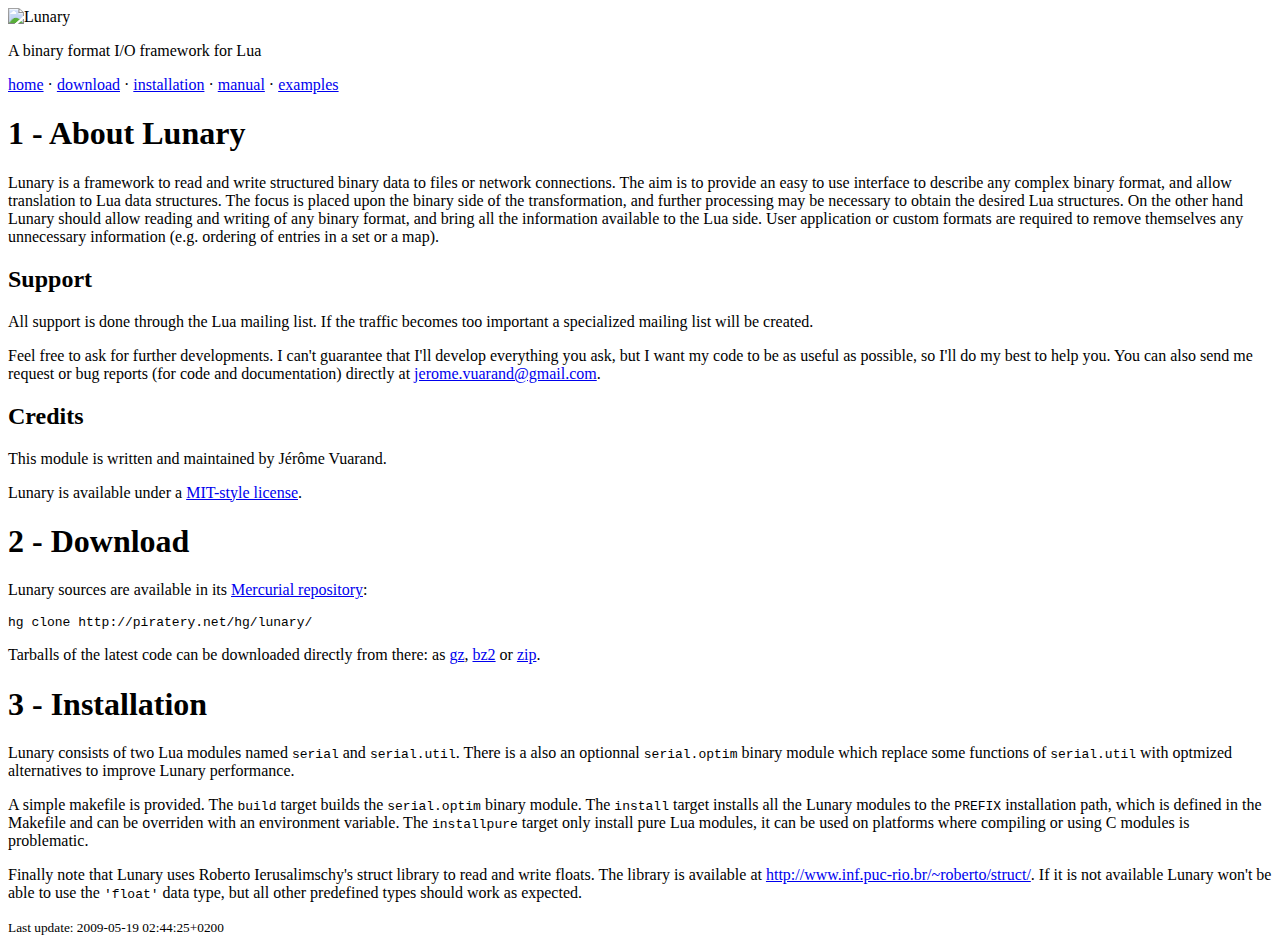
==== doc/index.html @ bd1ad579 "Fixed a typo. Remove reference to stream:skip. Added skeleton of serial.buffer and serial.filestream" ====
<?xml version="1.0" encoding="UTF-8"?>
<!DOCTYPE html PUBLIC "-//W3C//DTD XHTML 1.0 Strict//EN"
"http://www.w3.org/TR/xhtml1/DTD/xhtml1-strict.dtd">
<html xmlns="http://www.w3.org/1999/xhtml" xml:lang="en"
lang="en">
<head>
<title>Lunary</title>
<meta http-equiv="Content-Type" content="text/html; charset=UTF-8"/>
<link rel="stylesheet" href="doc.css" type="text/css"/>
</head>
<body>

<div class="chapter" id="header">
<img width="128" height="128" alt="Lunary" src="lunary.png"/>
<p>A binary format I/O framework for Lua</p>
<p class="bar">
<a href="index.html">home</a> &middot;
<a href="index.html#download">download</a> &middot;
<a href="index.html#installation">installation</a> &middot;
<a href="manual.html">manual</a> &middot;
<a href="examples.html">examples</a>
</p>
</div>

<div class="chapter">
<h1>1 - About Lunary</h1>

<p>Lunary is a framework to read and write structured binary data to files or network connections. The aim is to provide an easy to use interface to describe any complex binary format, and allow translation to Lua data structures. The focus is placed upon the binary side of the transformation, and further processing may be necessary to obtain the desired Lua structures. On the other hand Lunary should allow reading and writing of any binary format, and bring all the information available to the Lua side. User application or custom formats are required to remove themselves any unnecessary information (e.g. ordering of entries in a set or a map).</p>

<h2>Support</h2>

<p>All support is done through the Lua mailing list. If the traffic becomes too important a specialized mailing list will be created.</p>

<p>Feel free to ask for further developments. I can't guarantee that I'll develop everything you ask, but I want my code to be as useful as possible, so I'll do my best to help you. You can also send me request or bug reports (for code and documentation) directly at <a href="mailto:jerome.vuarand@gmail.com">jerome.vuarand@gmail.com</a>.</p>

<h2>Credits</h2>

<p>This module is written and maintained by Jérôme Vuarand.</p>

<p>Lunary is available under a <a href="LICENSE.txt">MIT-style license</a>.</p>

</div>

<div class="chapter">
<h1>2 - <a name="download">Download</a></h1>

<p>Lunary sources are available in its <a href="http://piratery.net/hg/lunary/">Mercurial repository</a>:</p>

<pre><code>hg clone http://piratery.net/hg/lunary/
</code></pre>

<p>Tarballs of the latest code can be downloaded directly from there: as <a href="http://piratery.net/hg/lunary/archive/tip.tar.gz">gz</a>, <a href="http://piratery.net/hg/lunary/archive/tip.tar.bz2">bz2</a> or <a href="http://piratery.net/hg/lunary/archive/tip.zip">zip</a>.</p>

</div>

<div class="chapter">
<h1>3 - <a name="installation">Installation</a></h1>

<p>Lunary consists of two Lua modules named <code>serial</code> and <code>serial.util</code>. There is a also an optionnal <code>serial.optim</code> binary module which replace some functions of <code>serial.util</code> with optmized alternatives to improve Lunary performance.</p>

<p>A simple makefile is provided. The <code>build</code> target builds the <code>serial.optim</code> binary module. The <code>install</code> target installs all the Lunary modules to the <code>PREFIX</code> installation path, which is defined in the Makefile and can be overriden with an environment variable. The <code>installpure</code> target only install pure Lua modules, it can be used on platforms where compiling or using C modules is problematic.</p>

<p>Finally note that Lunary uses Roberto Ierusalimschy's struct library to read and write floats. The library is available at <a href="http://www.inf.puc-rio.br/~roberto/struct/">http://www.inf.puc-rio.br/~roberto/struct/</a>. If it is not available Lunary won't be able to use the <code>'float'</code> data type, but all other predefined types should work as expected.</p>
</div>

<div class="chapter" id="footer">
<small>Last update: 2009-05-19 02:44:25+0200</small>
</div>

</body>
</html>
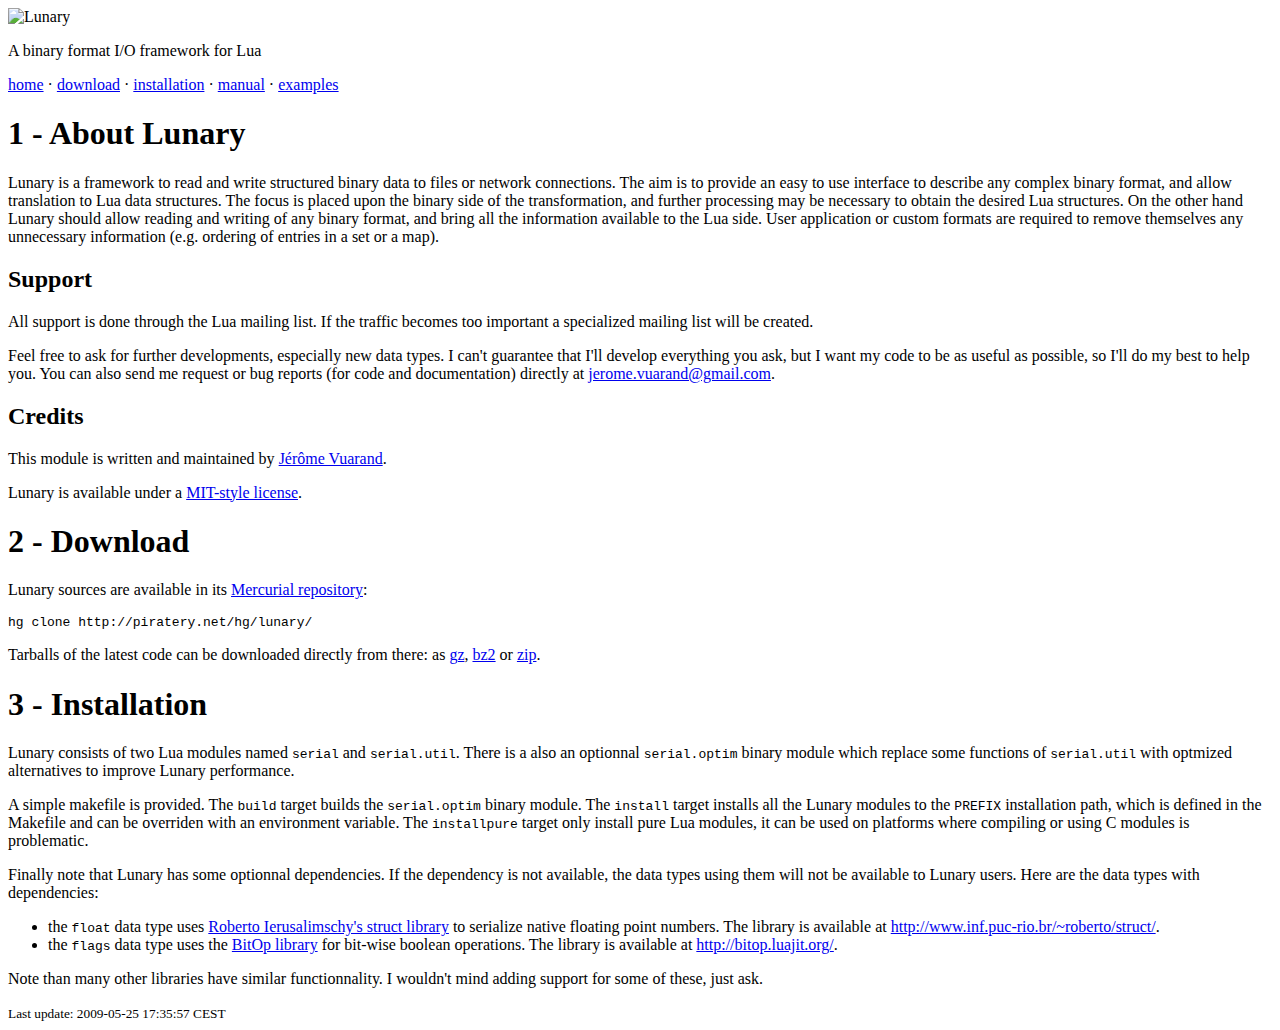
==== commit e3d8570b: "Small improvements in the doc index." ====
--- a/doc/index.html
+++ b/doc/index.html
@@ -1,72 +1,79 @@
-<?xml version="1.0" encoding="UTF-8"?>
-<!DOCTYPE html PUBLIC "-//W3C//DTD XHTML 1.0 Strict//EN"
-"http://www.w3.org/TR/xhtml1/DTD/xhtml1-strict.dtd">
-<html xmlns="http://www.w3.org/1999/xhtml" xml:lang="en"
-lang="en">
-<head>
-<title>Lunary</title>
-<meta http-equiv="Content-Type" content="text/html; charset=UTF-8"/>
-<link rel="stylesheet" href="doc.css" type="text/css"/>
-</head>
-<body>
-
-<div class="chapter" id="header">
-<img width="128" height="128" alt="Lunary" src="lunary.png"/>
-<p>A binary format I/O framework for Lua</p>
-<p class="bar">
-<a href="index.html">home</a> &middot;
-<a href="index.html#download">download</a> &middot;
-<a href="index.html#installation">installation</a> &middot;
-<a href="manual.html">manual</a> &middot;
-<a href="examples.html">examples</a>
-</p>
-</div>
-
-<div class="chapter">
-<h1>1 - About Lunary</h1>
-
-<p>Lunary is a framework to read and write structured binary data to files or network connections. The aim is to provide an easy to use interface to describe any complex binary format, and allow translation to Lua data structures. The focus is placed upon the binary side of the transformation, and further processing may be necessary to obtain the desired Lua structures. On the other hand Lunary should allow reading and writing of any binary format, and bring all the information available to the Lua side. User application or custom formats are required to remove themselves any unnecessary information (e.g. ordering of entries in a set or a map).</p>
-
-<h2>Support</h2>
-
-<p>All support is done through the Lua mailing list. If the traffic becomes too important a specialized mailing list will be created.</p>
-
-<p>Feel free to ask for further developments. I can't guarantee that I'll develop everything you ask, but I want my code to be as useful as possible, so I'll do my best to help you. You can also send me request or bug reports (for code and documentation) directly at <a href="mailto:jerome.vuarand@gmail.com">jerome.vuarand@gmail.com</a>.</p>
-
-<h2>Credits</h2>
-
-<p>This module is written and maintained by Jérôme Vuarand.</p>
-
-<p>Lunary is available under a <a href="LICENSE.txt">MIT-style license</a>.</p>
-
-</div>
-
-<div class="chapter">
-<h1>2 - <a name="download">Download</a></h1>
-
-<p>Lunary sources are available in its <a href="http://piratery.net/hg/lunary/">Mercurial repository</a>:</p>
-
-<pre><code>hg clone http://piratery.net/hg/lunary/
-</code></pre>
-
-<p>Tarballs of the latest code can be downloaded directly from there: as <a href="http://piratery.net/hg/lunary/archive/tip.tar.gz">gz</a>, <a href="http://piratery.net/hg/lunary/archive/tip.tar.bz2">bz2</a> or <a href="http://piratery.net/hg/lunary/archive/tip.zip">zip</a>.</p>
-
-</div>
-
-<div class="chapter">
-<h1>3 - <a name="installation">Installation</a></h1>
-
-<p>Lunary consists of two Lua modules named <code>serial</code> and <code>serial.util</code>. There is a also an optionnal <code>serial.optim</code> binary module which replace some functions of <code>serial.util</code> with optmized alternatives to improve Lunary performance.</p>
-
-<p>A simple makefile is provided. The <code>build</code> target builds the <code>serial.optim</code> binary module. The <code>install</code> target installs all the Lunary modules to the <code>PREFIX</code> installation path, which is defined in the Makefile and can be overriden with an environment variable. The <code>installpure</code> target only install pure Lua modules, it can be used on platforms where compiling or using C modules is problematic.</p>
-
-<p>Finally note that Lunary uses Roberto Ierusalimschy's struct library to read and write floats. The library is available at <a href="http://www.inf.puc-rio.br/~roberto/struct/">http://www.inf.puc-rio.br/~roberto/struct/</a>. If it is not available Lunary won't be able to use the <code>'float'</code> data type, but all other predefined types should work as expected.</p>
-</div>
-
-<div class="chapter" id="footer">
-<small>Last update: 2009-05-19 02:44:25+0200</small>
-</div>
-
-</body>
-</html>
-
+<?xml version="1.0" encoding="UTF-8"?>
+<!DOCTYPE html PUBLIC "-//W3C//DTD XHTML 1.0 Strict//EN"
+"http://www.w3.org/TR/xhtml1/DTD/xhtml1-strict.dtd">
+<html xmlns="http://www.w3.org/1999/xhtml" xml:lang="en"
+lang="en">
+<head>
+<title>Lunary</title>
+<meta http-equiv="Content-Type" content="text/html; charset=UTF-8"/>
+<link rel="stylesheet" href="doc.css" type="text/css"/>
+</head>
+<body>
+
+<div class="chapter" id="header">
+<img width="128" height="128" alt="Lunary" src="lunary.png"/>
+<p>A binary format I/O framework for Lua</p>
+<p class="bar">
+<a href="index.html">home</a> &middot;
+<a href="index.html#download">download</a> &middot;
+<a href="index.html#installation">installation</a> &middot;
+<a href="manual.html">manual</a> &middot;
+<a href="examples.html">examples</a>
+</p>
+</div>
+
+<div class="chapter">
+<h1>1 - About Lunary</h1>
+
+<p>Lunary is a framework to read and write structured binary data to files or network connections. The aim is to provide an easy to use interface to describe any complex binary format, and allow translation to Lua data structures. The focus is placed upon the binary side of the transformation, and further processing may be necessary to obtain the desired Lua structures. On the other hand Lunary should allow reading and writing of any binary format, and bring all the information available to the Lua side. User application or custom formats are required to remove themselves any unnecessary information (e.g. ordering of entries in a set or a map).</p>
+
+<h2>Support</h2>
+
+<p>All support is done through the Lua mailing list. If the traffic becomes too important a specialized mailing list will be created.</p>
+
+<p>Feel free to ask for further developments, especially new data types. I can't guarantee that I'll develop everything you ask, but I want my code to be as useful as possible, so I'll do my best to help you. You can also send me request or bug reports (for code and documentation) directly at <a href="mailto:jerome.vuarand@gmail.com">jerome.vuarand@gmail.com</a>.</p>
+
+<h2>Credits</h2>
+
+<p>This module is written and maintained by <a href="mailto:jerome.vuarand@gmail.com">Jérôme Vuarand</a>.</p>
+
+<p>Lunary is available under a <a href="LICENSE.txt">MIT-style license</a>.</p>
+
+</div>
+
+<div class="chapter">
+<h1>2 - <a name="download">Download</a></h1>
+
+<p>Lunary sources are available in its <a href="http://piratery.net/hg/lunary/">Mercurial repository</a>:</p>
+
+<pre><code>hg clone http://piratery.net/hg/lunary/
+</code></pre>
+
+<p>Tarballs of the latest code can be downloaded directly from there: as <a href="http://piratery.net/hg/lunary/archive/tip.tar.gz">gz</a>, <a href="http://piratery.net/hg/lunary/archive/tip.tar.bz2">bz2</a> or <a href="http://piratery.net/hg/lunary/archive/tip.zip">zip</a>.</p>
+
+</div>
+
+<div class="chapter">
+<h1>3 - <a name="installation">Installation</a></h1>
+
+<p>Lunary consists of two Lua modules named <code>serial</code> and <code>serial.util</code>. There is a also an optionnal <code>serial.optim</code> binary module which replace some functions of <code>serial.util</code> with optmized alternatives to improve Lunary performance.</p>
+
+<p>A simple makefile is provided. The <code>build</code> target builds the <code>serial.optim</code> binary module. The <code>install</code> target installs all the Lunary modules to the <code>PREFIX</code> installation path, which is defined in the Makefile and can be overriden with an environment variable. The <code>installpure</code> target only install pure Lua modules, it can be used on platforms where compiling or using C modules is problematic.</p>
+
+<p>Finally note that Lunary has some optionnal dependencies. If the dependency is not available, the data types using them will not be available to Lunary users. Here are the data types with dependencies:</p>
+
+<ul>
+    <li>the <code>float</code> data type uses <a href="http://www.inf.puc-rio.br/~roberto/struct/">Roberto Ierusalimschy's struct library</a> to serialize native floating point numbers. The library is available at <a href="http://www.inf.puc-rio.br/~roberto/struct/">http://www.inf.puc-rio.br/~roberto/struct/</a>.</li>
+    <li>the <code>flags</code> data type uses the <a href="http://bitop.luajit.org/">BitOp library</a> for bit-wise boolean operations. The library is available at <a href="http://bitop.luajit.org/">http://bitop.luajit.org/</a>.</li>
+</ul>
+
+<p>Note than many other libraries have similar functionnality. I wouldn't mind adding support for some of these, just ask.</p>
+</div>
+
+<div class="chapter" id="footer">
+<small>Last update: 2009-05-25 17:35:57 CEST</small>
+</div>
+
+</body>
+</html>
+
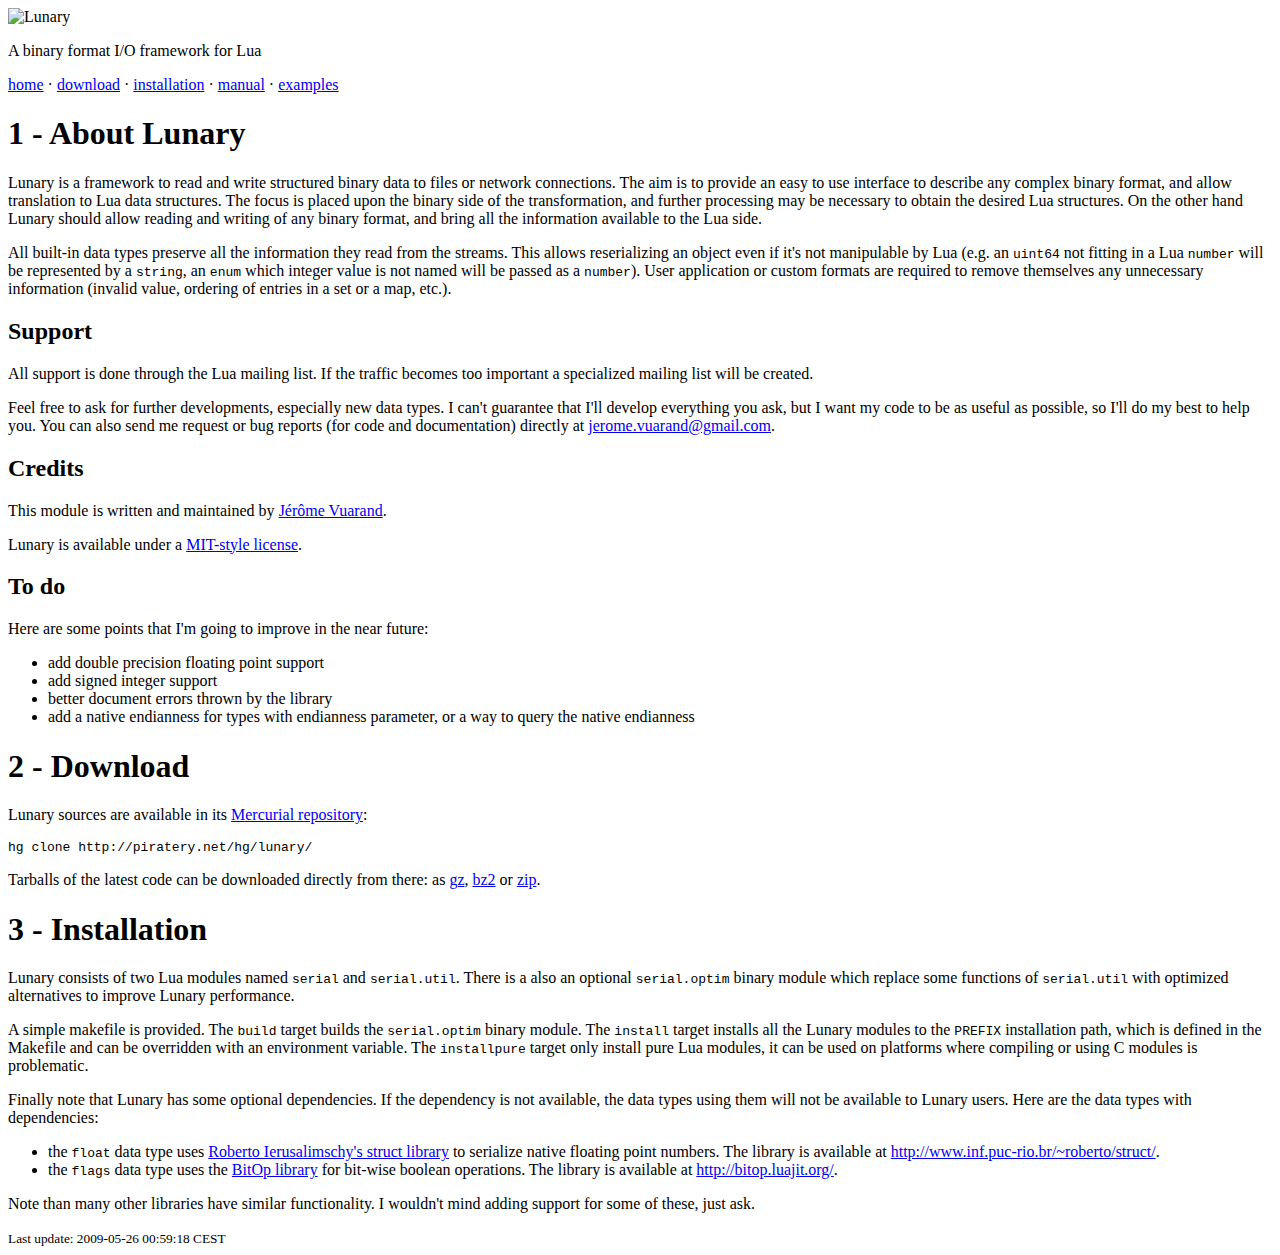
==== commit 7cbb6d17: "Regenerated doc." ====
--- a/doc/index.html
+++ b/doc/index.html
@@ -25,7 +25,9 @@
 <div class="chapter">
 <h1>1 - About Lunary</h1>
 
-<p>Lunary is a framework to read and write structured binary data to files or network connections. The aim is to provide an easy to use interface to describe any complex binary format, and allow translation to Lua data structures. The focus is placed upon the binary side of the transformation, and further processing may be necessary to obtain the desired Lua structures. On the other hand Lunary should allow reading and writing of any binary format, and bring all the information available to the Lua side. User application or custom formats are required to remove themselves any unnecessary information (e.g. ordering of entries in a set or a map).</p>
+<p>Lunary is a framework to read and write structured binary data to files or network connections. The aim is to provide an easy to use interface to describe any complex binary format, and allow translation to Lua data structures. The focus is placed upon the binary side of the transformation, and further processing may be necessary to obtain the desired Lua structures. On the other hand Lunary should allow reading and writing of any binary format, and bring all the information available to the Lua side.</p>
+
+<p>All built-in data types preserve all the information they read from the streams. This allows reserializing an object even if it's not manipulable by Lua (e.g. an <code>uint64</code> not fitting in a Lua <code>number</code> will be represented by a <code>string</code>, an <code>enum</code> which integer value is not named will be passed as a <code>number</code>). User application or custom formats are required to remove themselves any unnecessary information (invalid value, ordering of entries in a set or a map, etc.).</p>
 
 <h2>Support</h2>
 
@@ -38,6 +40,18 @@
 <p>This module is written and maintained by <a href="mailto:jerome.vuarand@gmail.com">Jérôme Vuarand</a>.</p>
 
 <p>Lunary is available under a <a href="LICENSE.txt">MIT-style license</a>.</p>
+
+<h2>To do</h2>
+
+<p>Here are some points that I'm going to improve in the near future:</p>
+
+<ul>
+    <li>add double precision floating point support</li>
+    <li>add signed integer support</li>
+    <li>better document errors thrown by the library</li>
+    <li>add a native endianness for types with endianness parameter, or a way to query the native endianness</li>
+</ul>
+
 
 </div>
 
@@ -56,22 +70,22 @@
 <div class="chapter">
 <h1>3 - <a name="installation">Installation</a></h1>
 
-<p>Lunary consists of two Lua modules named <code>serial</code> and <code>serial.util</code>. There is a also an optionnal <code>serial.optim</code> binary module which replace some functions of <code>serial.util</code> with optmized alternatives to improve Lunary performance.</p>
+<p>Lunary consists of two Lua modules named <code>serial</code> and <code>serial.util</code>. There is a also an optional <code>serial.optim</code> binary module which replace some functions of <code>serial.util</code> with optimized alternatives to improve Lunary performance.</p>
 
-<p>A simple makefile is provided. The <code>build</code> target builds the <code>serial.optim</code> binary module. The <code>install</code> target installs all the Lunary modules to the <code>PREFIX</code> installation path, which is defined in the Makefile and can be overriden with an environment variable. The <code>installpure</code> target only install pure Lua modules, it can be used on platforms where compiling or using C modules is problematic.</p>
+<p>A simple makefile is provided. The <code>build</code> target builds the <code>serial.optim</code> binary module. The <code>install</code> target installs all the Lunary modules to the <code>PREFIX</code> installation path, which is defined in the Makefile and can be overridden with an environment variable. The <code>installpure</code> target only install pure Lua modules, it can be used on platforms where compiling or using C modules is problematic.</p>
 
-<p>Finally note that Lunary has some optionnal dependencies. If the dependency is not available, the data types using them will not be available to Lunary users. Here are the data types with dependencies:</p>
+<p>Finally note that Lunary has some optional dependencies. If the dependency is not available, the data types using them will not be available to Lunary users. Here are the data types with dependencies:</p>
 
 <ul>
     <li>the <code>float</code> data type uses <a href="http://www.inf.puc-rio.br/~roberto/struct/">Roberto Ierusalimschy's struct library</a> to serialize native floating point numbers. The library is available at <a href="http://www.inf.puc-rio.br/~roberto/struct/">http://www.inf.puc-rio.br/~roberto/struct/</a>.</li>
     <li>the <code>flags</code> data type uses the <a href="http://bitop.luajit.org/">BitOp library</a> for bit-wise boolean operations. The library is available at <a href="http://bitop.luajit.org/">http://bitop.luajit.org/</a>.</li>
 </ul>
 
-<p>Note than many other libraries have similar functionnality. I wouldn't mind adding support for some of these, just ask.</p>
+<p>Note than many other libraries have similar functionality. I wouldn't mind adding support for some of these, just ask.</p>
 </div>
 
 <div class="chapter" id="footer">
-<small>Last update: 2009-05-25 17:35:57 CEST</small>
+<small>Last update: 2009-05-26 00:59:18 CEST</small>
 </div>
 
 </body>
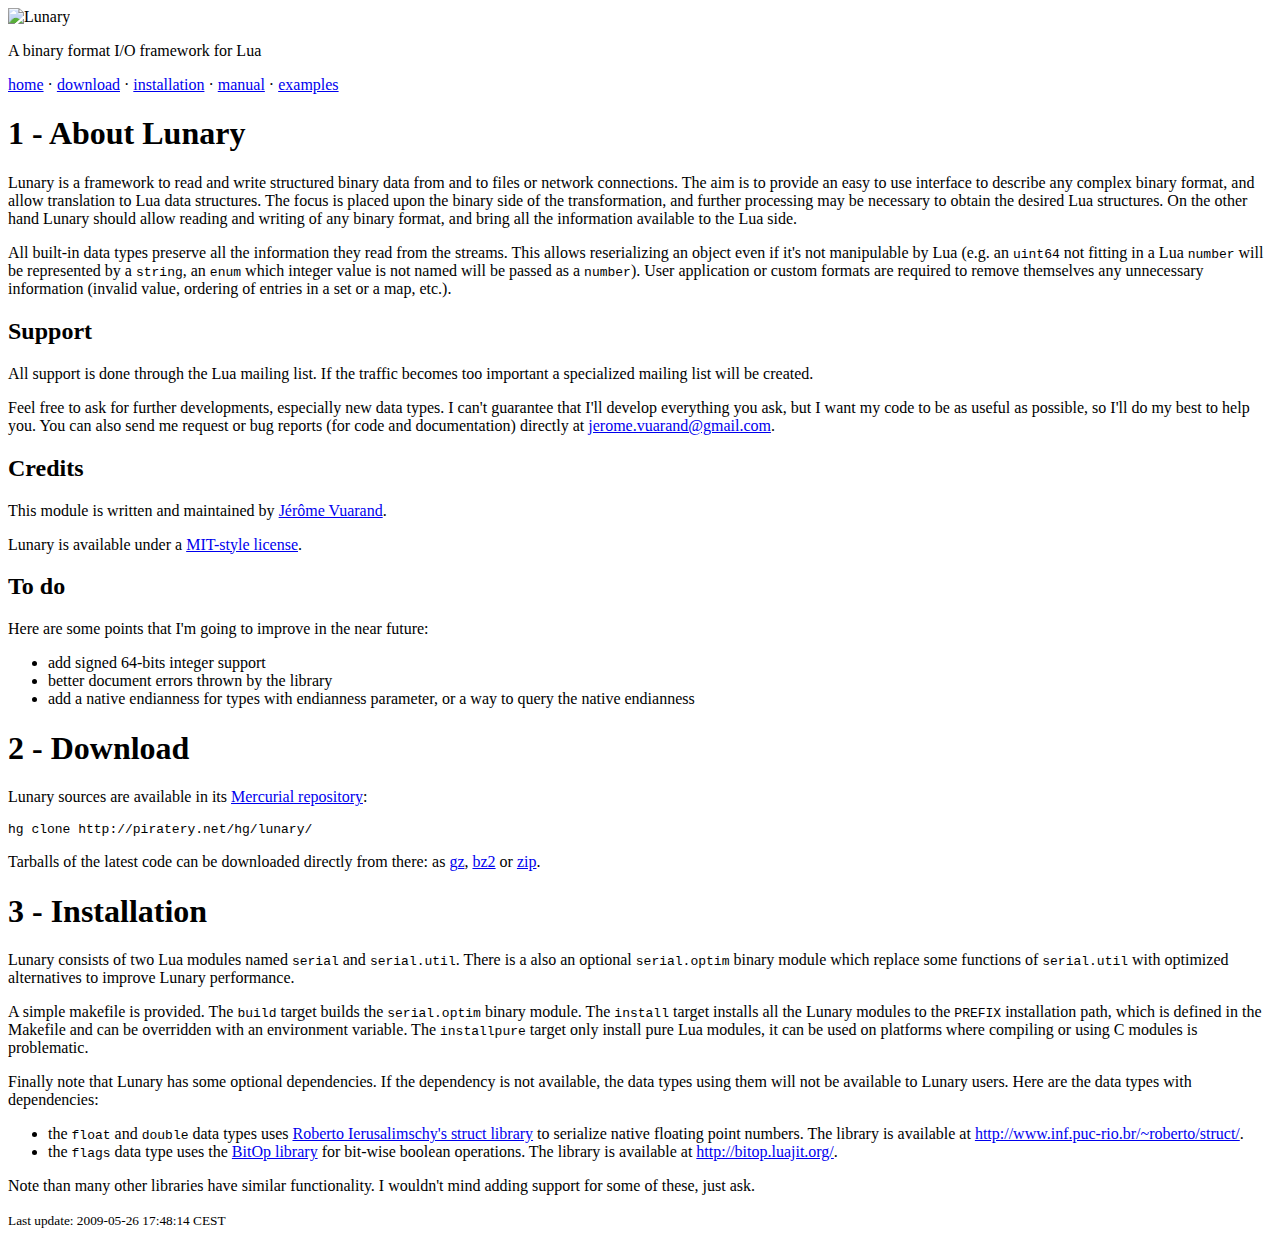
==== commit c08a1a12: "Minor doc enhancement." ====
--- a/doc/index.html
+++ b/doc/index.html
@@ -25,7 +25,7 @@
 <div class="chapter">
 <h1>1 - About Lunary</h1>
 
-<p>Lunary is a framework to read and write structured binary data to files or network connections. The aim is to provide an easy to use interface to describe any complex binary format, and allow translation to Lua data structures. The focus is placed upon the binary side of the transformation, and further processing may be necessary to obtain the desired Lua structures. On the other hand Lunary should allow reading and writing of any binary format, and bring all the information available to the Lua side.</p>
+<p>Lunary is a framework to read and write structured binary data from and to files or network connections. The aim is to provide an easy to use interface to describe any complex binary format, and allow translation to Lua data structures. The focus is placed upon the binary side of the transformation, and further processing may be necessary to obtain the desired Lua structures. On the other hand Lunary should allow reading and writing of any binary format, and bring all the information available to the Lua side.</p>
 
 <p>All built-in data types preserve all the information they read from the streams. This allows reserializing an object even if it's not manipulable by Lua (e.g. an <code>uint64</code> not fitting in a Lua <code>number</code> will be represented by a <code>string</code>, an <code>enum</code> which integer value is not named will be passed as a <code>number</code>). User application or custom formats are required to remove themselves any unnecessary information (invalid value, ordering of entries in a set or a map, etc.).</p>
 
@@ -46,8 +46,7 @@
 <p>Here are some points that I'm going to improve in the near future:</p>
 
 <ul>
-    <li>add double precision floating point support</li>
-    <li>add signed integer support</li>
+    <li>add signed 64-bits integer support</li>
     <li>better document errors thrown by the library</li>
     <li>add a native endianness for types with endianness parameter, or a way to query the native endianness</li>
 </ul>
@@ -77,7 +76,7 @@
 <p>Finally note that Lunary has some optional dependencies. If the dependency is not available, the data types using them will not be available to Lunary users. Here are the data types with dependencies:</p>
 
 <ul>
-    <li>the <code>float</code> data type uses <a href="http://www.inf.puc-rio.br/~roberto/struct/">Roberto Ierusalimschy's struct library</a> to serialize native floating point numbers. The library is available at <a href="http://www.inf.puc-rio.br/~roberto/struct/">http://www.inf.puc-rio.br/~roberto/struct/</a>.</li>
+    <li>the <code>float</code> and <code>double</code> data types uses <a href="http://www.inf.puc-rio.br/~roberto/struct/">Roberto Ierusalimschy's struct library</a> to serialize native floating point numbers. The library is available at <a href="http://www.inf.puc-rio.br/~roberto/struct/">http://www.inf.puc-rio.br/~roberto/struct/</a>.</li>
     <li>the <code>flags</code> data type uses the <a href="http://bitop.luajit.org/">BitOp library</a> for bit-wise boolean operations. The library is available at <a href="http://bitop.luajit.org/">http://bitop.luajit.org/</a>.</li>
 </ul>
 
@@ -85,7 +84,7 @@
 </div>
 
 <div class="chapter" id="footer">
-<small>Last update: 2009-05-26 00:59:18 CEST</small>
+<small>Last update: 2009-05-26 17:48:14 CEST</small>
 </div>
 
 </body>
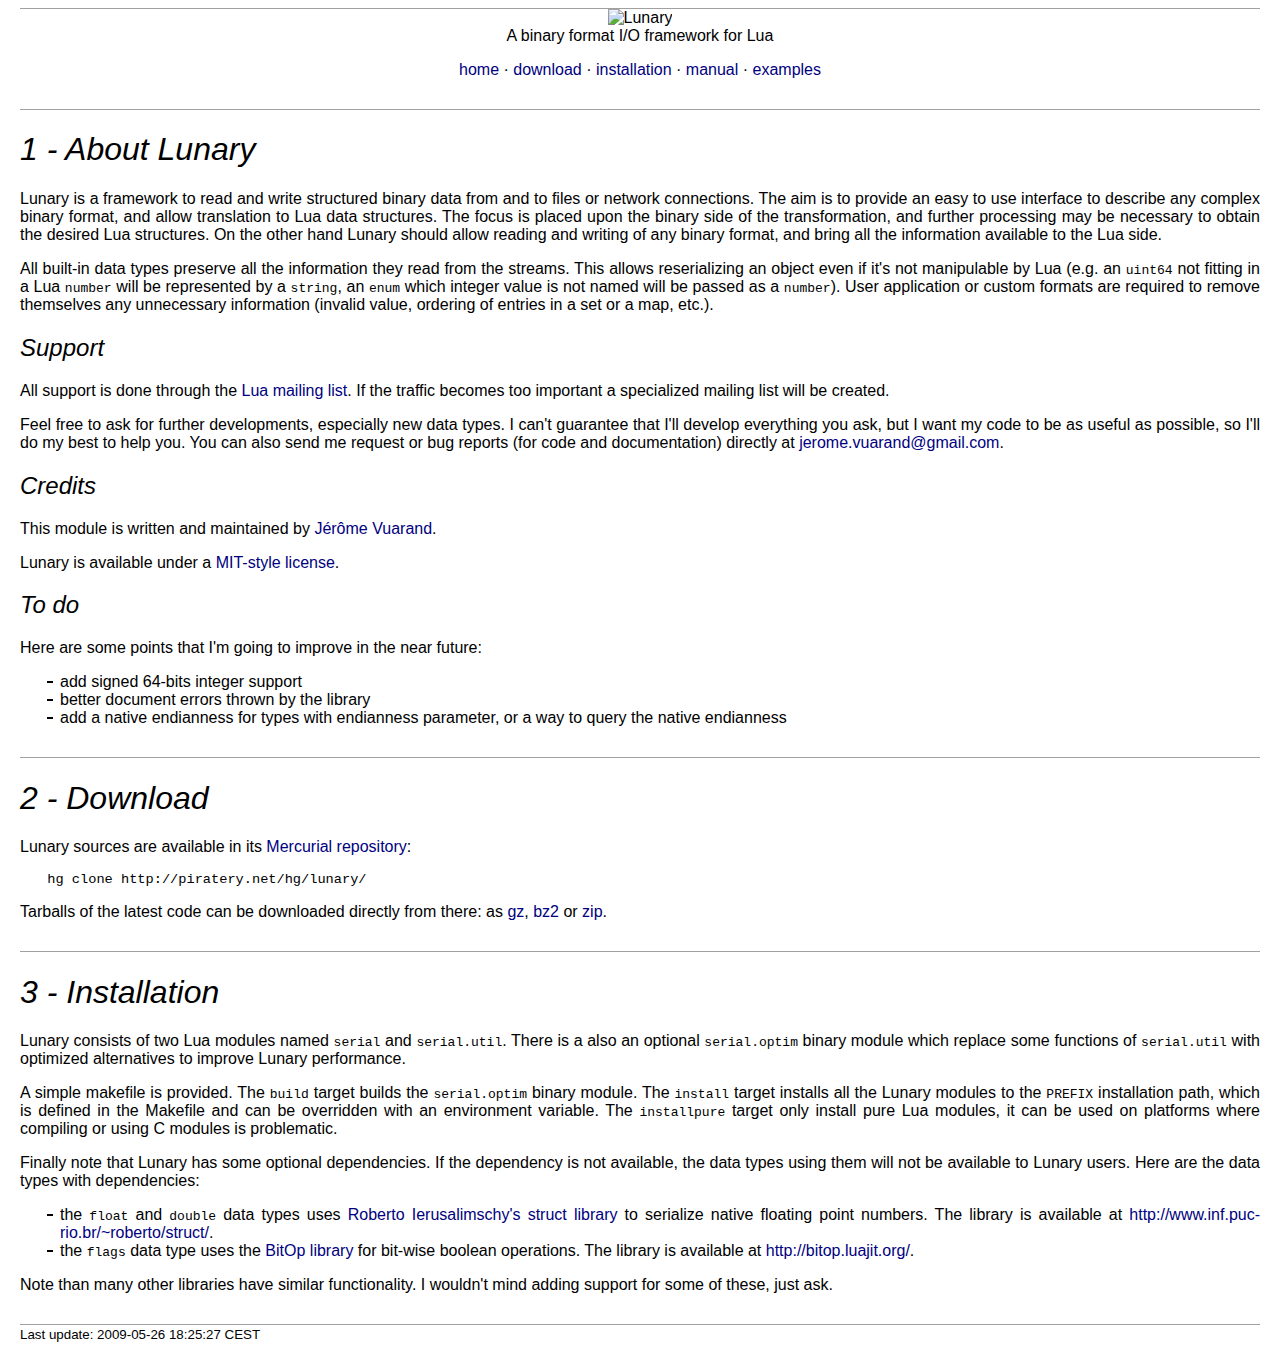
==== commit 1cc4c459: "Added a link to the Lua list web page." ====
--- a/doc/index.html
+++ b/doc/index.html
@@ -31,7 +31,7 @@
 
 <h2>Support</h2>
 
-<p>All support is done through the Lua mailing list. If the traffic becomes too important a specialized mailing list will be created.</p>
+<p>All support is done through the <a href="http://www.lua.org/lua-l.html">Lua mailing list</a>. If the traffic becomes too important a specialized mailing list will be created.</p>
 
 <p>Feel free to ask for further developments, especially new data types. I can't guarantee that I'll develop everything you ask, but I want my code to be as useful as possible, so I'll do my best to help you. You can also send me request or bug reports (for code and documentation) directly at <a href="mailto:jerome.vuarand@gmail.com">jerome.vuarand@gmail.com</a>.</p>
 
@@ -84,7 +84,7 @@
 </div>
 
 <div class="chapter" id="footer">
-<small>Last update: 2009-05-26 17:48:14 CEST</small>
+<small>Last update: 2009-05-26 18:25:27 CEST</small>
 </div>
 
 </body>
--- a/doc/doc.css
+++ b/doc/doc.css
@@ -0,0 +1,77 @@
+body {
+	color: #000000 ;
+	background-color: #FFFFFF ;
+	font-family: sans-serif ;
+	text-align: justify ;
+	margin-right: 20px ;
+	margin-left: 20px ;
+}
+
+h1, h2, h3, h4 {
+	font-weight: normal ;
+	font-style: italic ;
+}
+
+a:link {
+	color: #000080 ;
+	background-color: inherit ;
+	text-decoration: none ;
+}
+
+a:visited {
+	background-color: inherit ;
+	text-decoration: none ;
+}
+
+a:link:hover, a:visited:hover {
+	color: #000080 ;
+	background-color: #E0E0FF ;
+}
+
+a:link:active, a:visited:active {
+	color: #FF0000 ;
+}
+
+hr {
+	border: 0 ;
+	height: 1px ;
+	color: #a0a0a0 ;
+	background-color: #a0a0a0 ;
+}
+
+div.chapter, div.section, div.function {
+	border-top: solid 1px #a0a0a0;
+}
+div.chapter {
+	margin-bottom: 30px;
+}
+
+/*div.section { border-top: solid 1px #c0c0c0; }*/
+/*div.function { border-top: solid 1px #e0e0e0; }*/
+
+div.section, div.function {
+	margin-top: 15px;
+}
+	
+div#footer { margin-bottom: 8px }
+
+div#header { text-align:center }
+div#header p { margin-top:0px; font-family: "Verdana", sans-serif; font-size:1.0em }
+
+
+h3 code {
+	font-family: inherit ;
+}
+
+pre {
+	margin-left:2em;
+}
+
+pre {
+	font-size: 105% ;
+}
+
+ul li {
+	list-style-image: url(bullet.png) ;
+}
+
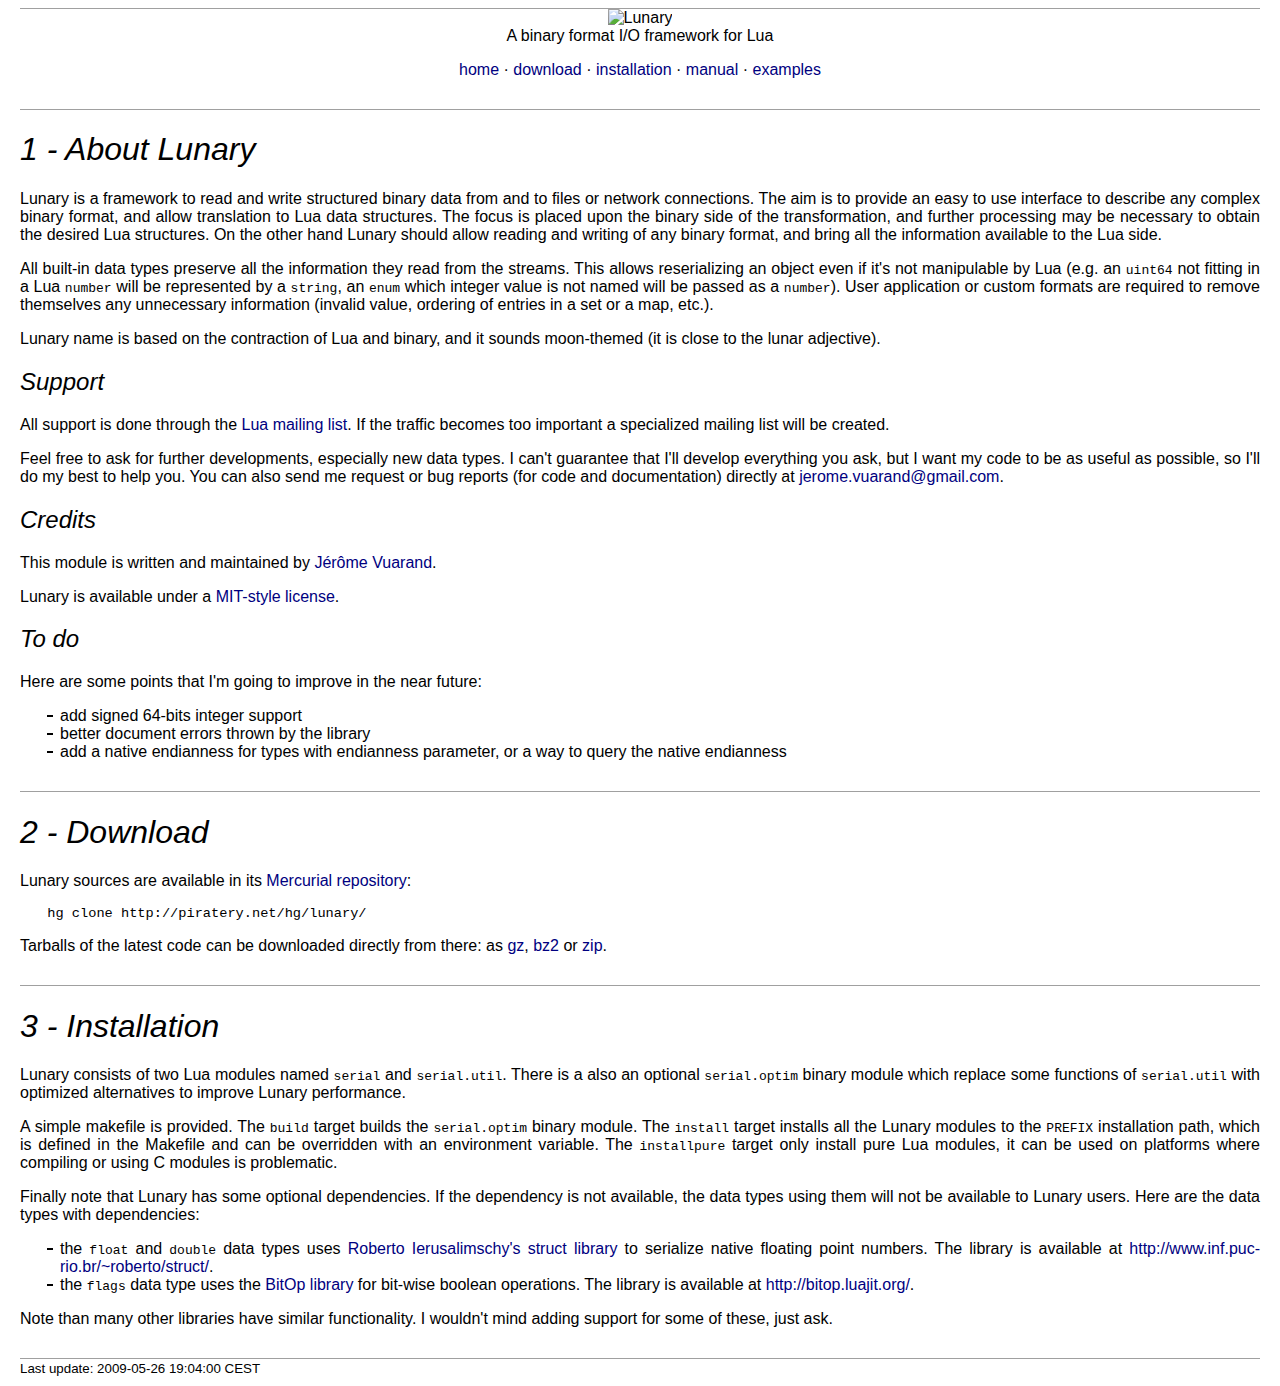
==== commit f6dfa92a: "Explained Lunary's name." ====
--- a/doc/index.html
+++ b/doc/index.html
@@ -28,6 +28,8 @@
 <p>Lunary is a framework to read and write structured binary data from and to files or network connections. The aim is to provide an easy to use interface to describe any complex binary format, and allow translation to Lua data structures. The focus is placed upon the binary side of the transformation, and further processing may be necessary to obtain the desired Lua structures. On the other hand Lunary should allow reading and writing of any binary format, and bring all the information available to the Lua side.</p>
 
 <p>All built-in data types preserve all the information they read from the streams. This allows reserializing an object even if it's not manipulable by Lua (e.g. an <code>uint64</code> not fitting in a Lua <code>number</code> will be represented by a <code>string</code>, an <code>enum</code> which integer value is not named will be passed as a <code>number</code>). User application or custom formats are required to remove themselves any unnecessary information (invalid value, ordering of entries in a set or a map, etc.).</p>
+
+<p>Lunary name is based on the contraction of Lua and binary, and it sounds moon-themed (it is close to the lunar adjective).</p>
 
 <h2>Support</h2>
 
@@ -84,7 +86,7 @@
 </div>
 
 <div class="chapter" id="footer">
-<small>Last update: 2009-05-26 18:25:27 CEST</small>
+<small>Last update: 2009-05-26 19:04:00 CEST</small>
 </div>
 
 </body>
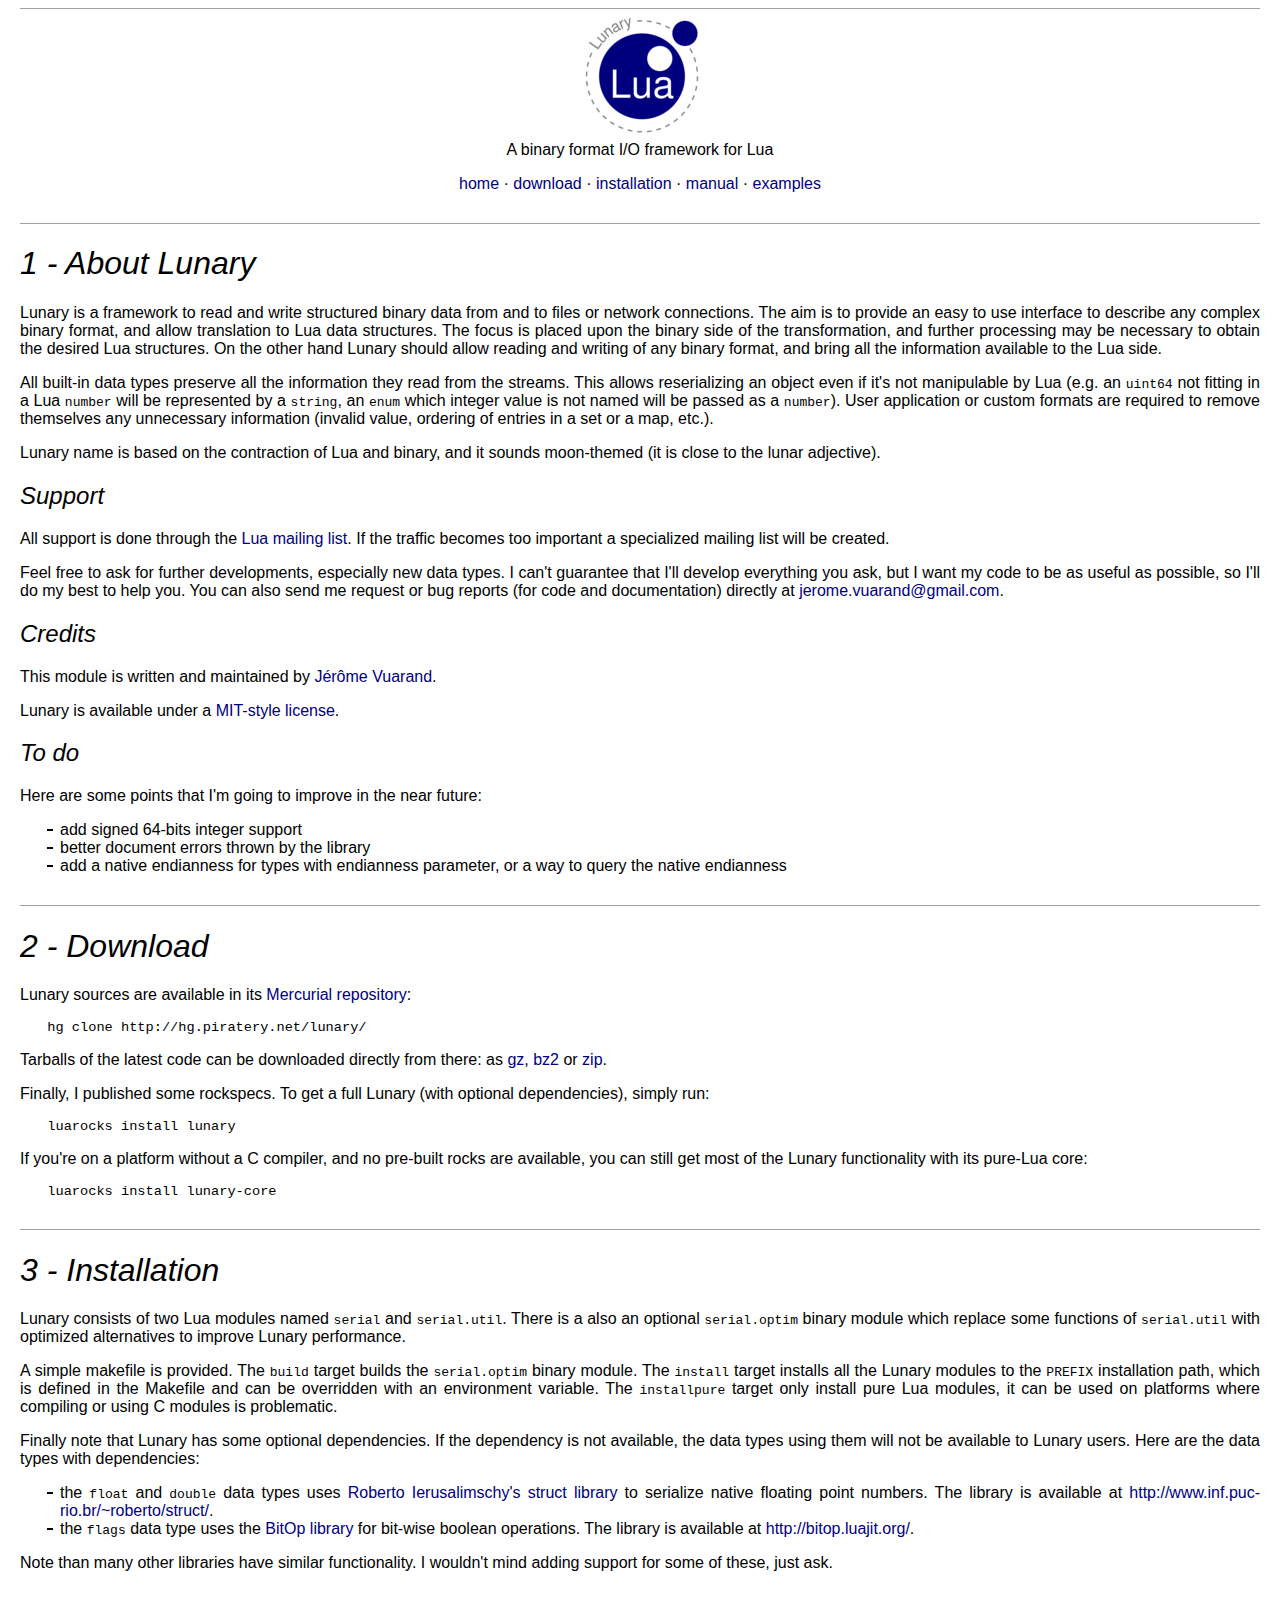
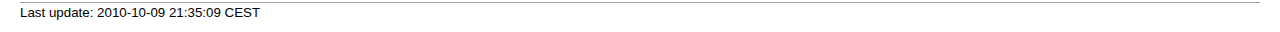
==== commit c5fe8776: "Updated the doc and rockspec consistency." ====
--- a/doc/index.html
+++ b/doc/index.html
@@ -1,94 +1,104 @@
-<?xml version="1.0" encoding="UTF-8"?>
-<!DOCTYPE html PUBLIC "-//W3C//DTD XHTML 1.0 Strict//EN"
-"http://www.w3.org/TR/xhtml1/DTD/xhtml1-strict.dtd">
-<html xmlns="http://www.w3.org/1999/xhtml" xml:lang="en"
-lang="en">
-<head>
-<title>Lunary</title>
-<meta http-equiv="Content-Type" content="text/html; charset=UTF-8"/>
-<link rel="stylesheet" href="doc.css" type="text/css"/>
-</head>
-<body>
-
-<div class="chapter" id="header">
-<img width="128" height="128" alt="Lunary" src="lunary.png"/>
-<p>A binary format I/O framework for Lua</p>
-<p class="bar">
-<a href="index.html">home</a> &middot;
-<a href="index.html#download">download</a> &middot;
-<a href="index.html#installation">installation</a> &middot;
-<a href="manual.html">manual</a> &middot;
-<a href="examples.html">examples</a>
-</p>
-</div>
-
-<div class="chapter">
-<h1>1 - About Lunary</h1>
-
-<p>Lunary is a framework to read and write structured binary data from and to files or network connections. The aim is to provide an easy to use interface to describe any complex binary format, and allow translation to Lua data structures. The focus is placed upon the binary side of the transformation, and further processing may be necessary to obtain the desired Lua structures. On the other hand Lunary should allow reading and writing of any binary format, and bring all the information available to the Lua side.</p>
-
-<p>All built-in data types preserve all the information they read from the streams. This allows reserializing an object even if it's not manipulable by Lua (e.g. an <code>uint64</code> not fitting in a Lua <code>number</code> will be represented by a <code>string</code>, an <code>enum</code> which integer value is not named will be passed as a <code>number</code>). User application or custom formats are required to remove themselves any unnecessary information (invalid value, ordering of entries in a set or a map, etc.).</p>
-
-<p>Lunary name is based on the contraction of Lua and binary, and it sounds moon-themed (it is close to the lunar adjective).</p>
-
-<h2>Support</h2>
-
-<p>All support is done through the <a href="http://www.lua.org/lua-l.html">Lua mailing list</a>. If the traffic becomes too important a specialized mailing list will be created.</p>
-
-<p>Feel free to ask for further developments, especially new data types. I can't guarantee that I'll develop everything you ask, but I want my code to be as useful as possible, so I'll do my best to help you. You can also send me request or bug reports (for code and documentation) directly at <a href="mailto:jerome.vuarand@gmail.com">jerome.vuarand@gmail.com</a>.</p>
-
-<h2>Credits</h2>
-
-<p>This module is written and maintained by <a href="mailto:jerome.vuarand@gmail.com">Jérôme Vuarand</a>.</p>
-
-<p>Lunary is available under a <a href="LICENSE.txt">MIT-style license</a>.</p>
-
-<h2>To do</h2>
-
-<p>Here are some points that I'm going to improve in the near future:</p>
-
-<ul>
-    <li>add signed 64-bits integer support</li>
-    <li>better document errors thrown by the library</li>
-    <li>add a native endianness for types with endianness parameter, or a way to query the native endianness</li>
-</ul>
-
-
-</div>
-
-<div class="chapter">
-<h1>2 - <a name="download">Download</a></h1>
-
-<p>Lunary sources are available in its <a href="http://piratery.net/hg/lunary/">Mercurial repository</a>:</p>
-
-<pre><code>hg clone http://piratery.net/hg/lunary/
-</code></pre>
-
-<p>Tarballs of the latest code can be downloaded directly from there: as <a href="http://piratery.net/hg/lunary/archive/tip.tar.gz">gz</a>, <a href="http://piratery.net/hg/lunary/archive/tip.tar.bz2">bz2</a> or <a href="http://piratery.net/hg/lunary/archive/tip.zip">zip</a>.</p>
-
-</div>
-
-<div class="chapter">
-<h1>3 - <a name="installation">Installation</a></h1>
-
-<p>Lunary consists of two Lua modules named <code>serial</code> and <code>serial.util</code>. There is a also an optional <code>serial.optim</code> binary module which replace some functions of <code>serial.util</code> with optimized alternatives to improve Lunary performance.</p>
-
-<p>A simple makefile is provided. The <code>build</code> target builds the <code>serial.optim</code> binary module. The <code>install</code> target installs all the Lunary modules to the <code>PREFIX</code> installation path, which is defined in the Makefile and can be overridden with an environment variable. The <code>installpure</code> target only install pure Lua modules, it can be used on platforms where compiling or using C modules is problematic.</p>
-
-<p>Finally note that Lunary has some optional dependencies. If the dependency is not available, the data types using them will not be available to Lunary users. Here are the data types with dependencies:</p>
-
-<ul>
-    <li>the <code>float</code> and <code>double</code> data types uses <a href="http://www.inf.puc-rio.br/~roberto/struct/">Roberto Ierusalimschy's struct library</a> to serialize native floating point numbers. The library is available at <a href="http://www.inf.puc-rio.br/~roberto/struct/">http://www.inf.puc-rio.br/~roberto/struct/</a>.</li>
-    <li>the <code>flags</code> data type uses the <a href="http://bitop.luajit.org/">BitOp library</a> for bit-wise boolean operations. The library is available at <a href="http://bitop.luajit.org/">http://bitop.luajit.org/</a>.</li>
-</ul>
-
-<p>Note than many other libraries have similar functionality. I wouldn't mind adding support for some of these, just ask.</p>
-</div>
-
-<div class="chapter" id="footer">
-<small>Last update: 2009-05-26 19:04:00 CEST</small>
-</div>
-
-</body>
-</html>
-
+<?xml version="1.0" encoding="UTF-8"?>
+<!DOCTYPE html PUBLIC "-//W3C//DTD XHTML 1.0 Strict//EN"
+"http://www.w3.org/TR/xhtml1/DTD/xhtml1-strict.dtd">
+<html xmlns="http://www.w3.org/1999/xhtml" xml:lang="en"
+lang="en">
+<head>
+<title>Lunary</title>
+<meta http-equiv="Content-Type" content="text/html; charset=UTF-8"/>
+<link rel="stylesheet" href="doc.css" type="text/css"/>
+</head>
+<body>
+
+<div class="chapter" id="header">
+<img width="128" height="128" alt="Lunary" src="logo.png"/>
+<p>A binary format I/O framework for Lua</p>
+<p class="bar">
+<a href="index.html">home</a> &middot;
+<a href="index.html#download">download</a> &middot;
+<a href="index.html#installation">installation</a> &middot;
+<a href="manual.html">manual</a> &middot;
+<a href="examples.html">examples</a>
+</p>
+</div>
+
+<div class="chapter">
+<h1>1 - About Lunary</h1>
+
+<p>Lunary is a framework to read and write structured binary data from and to files or network connections. The aim is to provide an easy to use interface to describe any complex binary format, and allow translation to Lua data structures. The focus is placed upon the binary side of the transformation, and further processing may be necessary to obtain the desired Lua structures. On the other hand Lunary should allow reading and writing of any binary format, and bring all the information available to the Lua side.</p>
+
+<p>All built-in data types preserve all the information they read from the streams. This allows reserializing an object even if it's not manipulable by Lua (e.g. an <code>uint64</code> not fitting in a Lua <code>number</code> will be represented by a <code>string</code>, an <code>enum</code> which integer value is not named will be passed as a <code>number</code>). User application or custom formats are required to remove themselves any unnecessary information (invalid value, ordering of entries in a set or a map, etc.).</p>
+
+<p>Lunary name is based on the contraction of Lua and binary, and it sounds moon-themed (it is close to the lunar adjective).</p>
+
+<h2>Support</h2>
+
+<p>All support is done through the <a href="http://www.lua.org/lua-l.html">Lua mailing list</a>. If the traffic becomes too important a specialized mailing list will be created.</p>
+
+<p>Feel free to ask for further developments, especially new data types. I can't guarantee that I'll develop everything you ask, but I want my code to be as useful as possible, so I'll do my best to help you. You can also send me request or bug reports (for code and documentation) directly at <a href="mailto:jerome.vuarand@gmail.com">jerome.vuarand@gmail.com</a>.</p>
+
+<h2>Credits</h2>
+
+<p>This module is written and maintained by <a href="mailto:jerome.vuarand@gmail.com">Jérôme Vuarand</a>.</p>
+
+<p>Lunary is available under a <a href="LICENSE.txt">MIT-style license</a>.</p>
+
+<h2>To do</h2>
+
+<p>Here are some points that I'm going to improve in the near future:</p>
+
+<ul>
+    <li>add signed 64-bits integer support</li>
+    <li>better document errors thrown by the library</li>
+    <li>add a native endianness for types with endianness parameter, or a way to query the native endianness</li>
+</ul>
+
+
+</div>
+
+<div class="chapter">
+<h1>2 - <a name="download">Download</a></h1>
+
+<p>Lunary sources are available in its <a href="http://hg.piratery.net/lunary/">Mercurial repository</a>:</p>
+
+<pre><code>hg clone http://hg.piratery.net/lunary/
+</code></pre>
+
+<p>Tarballs of the latest code can be downloaded directly from there: as <a href="http://hg.piratery.net/lunary/archive/tip.tar.gz">gz</a>, <a href="http://hg.piratery.net/lunary/archive/tip.tar.bz2">bz2</a> or <a href="http://hg.piratery.net/lunary/archive/tip.zip">zip</a>.</p>
+
+<p>Finally, I published some rockspecs. To get a full Lunary (with optional dependencies), simply run:</p>
+
+<pre><code>luarocks install lunary
+</code></pre>
+
+<p>If you're on a platform without a C compiler, and no pre-built rocks are available, you can still get most of the Lunary functionality with its pure-Lua core:</p>
+
+<pre><code>luarocks install lunary-core
+</code></pre>
+
+</div>
+
+<div class="chapter">
+<h1>3 - <a name="installation">Installation</a></h1>
+
+<p>Lunary consists of two Lua modules named <code>serial</code> and <code>serial.util</code>. There is a also an optional <code>serial.optim</code> binary module which replace some functions of <code>serial.util</code> with optimized alternatives to improve Lunary performance.</p>
+
+<p>A simple makefile is provided. The <code>build</code> target builds the <code>serial.optim</code> binary module. The <code>install</code> target installs all the Lunary modules to the <code>PREFIX</code> installation path, which is defined in the Makefile and can be overridden with an environment variable. The <code>installpure</code> target only install pure Lua modules, it can be used on platforms where compiling or using C modules is problematic.</p>
+
+<p>Finally note that Lunary has some optional dependencies. If the dependency is not available, the data types using them will not be available to Lunary users. Here are the data types with dependencies:</p>
+
+<ul>
+    <li>the <code>float</code> and <code>double</code> data types uses <a href="http://www.inf.puc-rio.br/~roberto/struct/">Roberto Ierusalimschy's struct library</a> to serialize native floating point numbers. The library is available at <a href="http://www.inf.puc-rio.br/~roberto/struct/">http://www.inf.puc-rio.br/~roberto/struct/</a>.</li>
+    <li>the <code>flags</code> data type uses the <a href="http://bitop.luajit.org/">BitOp library</a> for bit-wise boolean operations. The library is available at <a href="http://bitop.luajit.org/">http://bitop.luajit.org/</a>.</li>
+</ul>
+
+<p>Note than many other libraries have similar functionality. I wouldn't mind adding support for some of these, just ask.</p>
+</div>
+
+<div class="chapter" id="footer">
+<small>Last update: 2010-10-09 21:35:09 CEST</small>
+</div>
+
+</body>
+</html>
+
